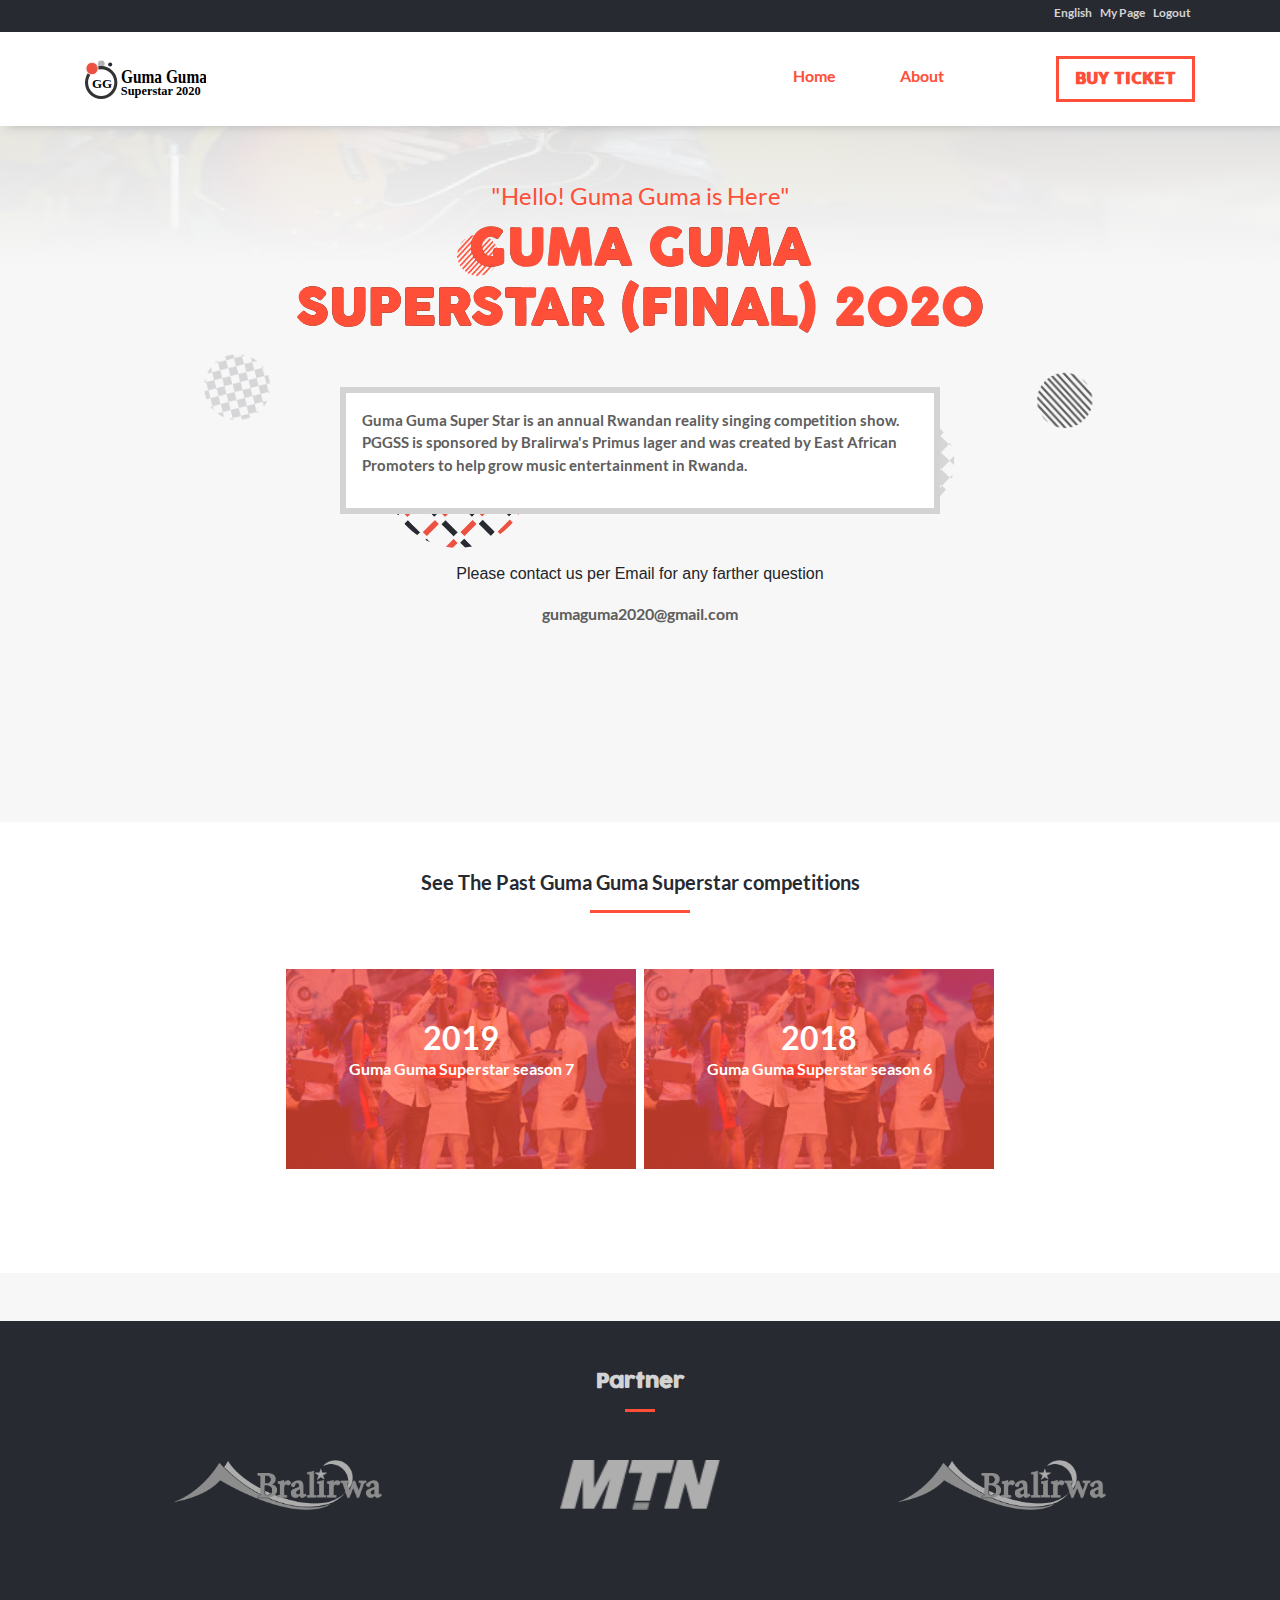
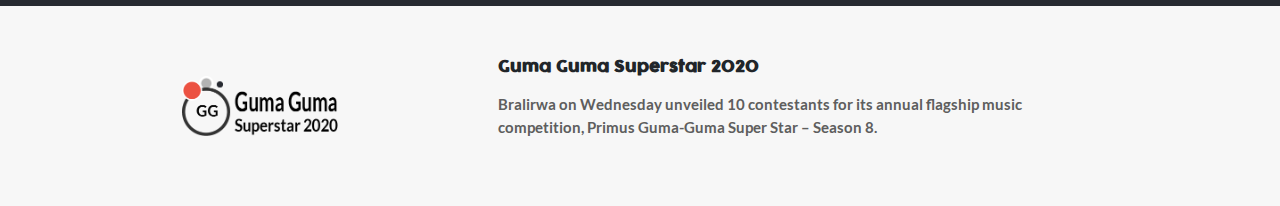
==== about.html @ c891d2c8 "Add about page" ====
<!DOCTYPE html>
<html lang="en">

<head>
  <meta charset="UTF-8" />
  <meta name="viewport" content="width=device-width, initial-scale=1.0" />
  <link rel="stylesheet" href="./assets/css/bootstrap.css" />
  <link rel="stylesheet" href="./assets/css/style.css" type="text/css" />
  <title>Document</title>
</head>

<body class="bootstrap-override about">
  <nav class="nav-bar">
    <div class="status-bar pb-2 d-none d-md-block">
      <div class="container d-flex justify-content-end">
        <ul class="d-flex">
          <li class="mx-1"><a href="#">English</a></li>
          <li class="mx-1"><a href="#">My Page</a></li>
          <li class="mx-1"><a href="#">Logout</a></li>
        </ul>
      </div>
    </div>
    <div class="container py-3 d-flex justify-content-between align-items-center">
      <div class="logo d-none d-md-block">
        <a href="index.html"> <img src="./assets/img/logo.svg" alt="" /></a>
      </div>
      <div class="d-flex flex-column flex-lg-row">
        <div id="menu-btn" class="nav-button-icon d-md-none">
          <div class="btn-cont"></div>
        </div>
        <div id="nav-links" class="nav-links">
          <ul class="d-flex flex-column flex-md-row">
            <li class="m-none my-2 my-md-none ml-md-5 py-2 px-2">
              <a class="about" href="index.html">Home</a>
            </li>
            <li class="m-none my-2 my-md-none ml-md-5 py-2 px-2">
              <a class="about" href="about.html">About</a>
            </li>
            <li class="m-none my-2 my-md-none ml-md-5 py-2 px-1">
            <li class="m-none my-2 ml-3 my-md-none ml-md-5 ticket py-2 px-3">
              <a href="ticket.html">Buy Ticket</a>
            </li>
          </ul>
        </div>
      </div>
    </div>
  </nav>
  <!-- Banner Section   -->
  <div class="banner mt-5">
    <div class="container">
      <div class="px-3">
        <div class="d-flex flex-column justify-content-center align-items-center">
          <h2 class="cons-msg py-2">"Hello! Guma Guma is Here"</h2>
          <h1 class="cons-title text-center">
            GUMA GUMA <br />SUPERSTAR (FINAL) 2020
          </h1>
          <div class="cons-desc p-3 mt-5">
            <p class="cons-description">
              Guma Guma Super Star is an annual Rwandan reality singing competition show. PGGSS is sponsored by
              Bralirwa's Primus lager and was created by East African Promoters to help grow music entertainment in
              Rwanda.
            </p>
          </div>
          <div class="mt-5 d-flex flex-column contact">
            <p class="text-center">Please contact us per Email for any farther question</p>
            <a class="text-center" href="#">gumaguma2020@gmail.com</a>
          </div>
        </div>
      </div>
    </div>
  </div>

   <div class="past-competiotions py-3 mt-5 py-5 pb-5">
    <div class="container">
      <div class="header text-center mb-4">
        <h2 class="title">See The Past Guma Guma Superstar competitions</h2>
        <div class="small-line pt-3"></div>
      </div>
      <div class="d-flex justify-content-center my-5 list">
        <div class="d-flex flex-column flex-md-row">
          <a class="my-2" href="#">
            <div class="item mx-1 justify-content-center align-items-center text-center">
              <div class="d-dlex mt-5">
                <h2>2019</h2>
                <p>Guma Guma Superstar season 7</p>
              </div>
            </div>
          </a>
          <a class="my-2" href="#">
            <div class="item mx-1 justify-content-center align-items-center text-center">
              <div class="d-dlex mt-5">
                <h2>2018</h2>
                <p>Guma Guma Superstar season 6</p>
              </div>
            </div>
          </a>
        </div>
      </div>
    </div>
  </div>

  <div class="partner py-3 mt-5 py-5 pb-5">
    <div class="container">
      <div class="header text-center mb-4">
        <h2 class="title">Partner</h2>
        <div class="small-line pt-3"></div>
      </div>
      <div class="d-flex justify-content-around my-5">
        <img class="p-logo" src="assets/img/spo_1.png" alt="image" />
        <img class="p-logo" src="assets/img/spo_2.png" alt="image" />
        <img class="p-logo" src="assets/img/spo_1.png" alt="image" />
      </div>
    </div>
  </div>

  <div class="jenn-con1"> <img src="./assets/img/asset1.png" alt="image" /></div>

  <div class="jenn-con14">
    <img src="./assets/img/asset14.png" alt="image" />
  </div>
  <div class="jenn-con15">
    <img src="./assets/img/asset15.png" alt="image" />
  </div>
  <div class="jenn-con16">
    <img src="./assets/img/asset16.png" alt="image" />
  </div>
  <div class="jenn-con17">
    <img src="./assets/img/asset17.png" alt="image" />
  </div>

  <footer>
    <div class="container">
      <div class="row d-flex">
        <div class="col-lg-4 col-md-4 col-sm-4 logo d-flex justify-content-center align-items-center">
          <img src="./assets/img/logo.png" alt="image" />
        </div>
        <div class="col-lg-8 col-md-8 col-sm-8 pl-5 d-flex align-items-center">
          <div class="info pr-5">
            <h5 class="d-xs-none">Guma Guma Superstar 2020</h5>
            <p class="mt-3 pr-5 d-sm-none d-xs-none d-md-block">
              Bralirwa on Wednesday unveiled 10 contestants for its annual
              flagship music competition, Primus Guma-Guma Super Star – Season
              8.
            </p>
          </div>
        </div>
      </div>
    </div>
  </footer>

  <!-- JS, Popper.js, and jQuery -->
  <script src="./assets/js/jquery-3.5.1.js"></script>
  <script src="./assets/js/bootstrap.js"></script>
  <script src="./assets/js/popper.js"></script>
  <script src="./assets/js/main.js"></script>
</body>

</html>
---- assets/css/style.css ----
@font-face {
  font-family: "cocogoose";
  src: url(../fonts/cocogoose.otf); }
@font-face {
  font-family: "lato-bold";
  src: url(../fonts/Lato-Bold.ttf); }
@font-face {
  font-family: "lato_regular";
  src: url(../fonts/Lato-Regular.ttf); }
body {
  border: 0;
  margin: 0;
  overflow-x: hidden;
  background-image: linear-gradient(to top, #f7f7f7, #f7f7f7, rgba(247, 247, 247, 0.9), rgba(247, 247, 247, 0.8)), url(../img/assets_bg.png);
  background-size: 110% 200px;
  background-repeat: no-repeat;
  background-position: top center;
  background-color: #f7f7f7; }
  @media (min-width: 992px) {
    body {
      background-size: 130% 400px; } }

ul,
li {
  margin: 0;
  padding: 0;
  list-style: none; }

a {
  font-family: lato-bold, sans-serif;
  color: #5e5e5e;
  text-decoration: none; }
  a:hover {
    text-decoration: none; }

h1,
h2,
h5 {
  margin: 0;
  padding: 0; }

@media (max-width: 576px) {
  .d-xs-none {
    display: none; } }

.nav-bar {
  clear: both;
  background-color: transparent;
  background-color: #fff;
  box-shadow: 7px 0 9px 0 rgba(168, 168, 168, 0.76); }
  @media (max-width: 767px) {
    .nav-bar {
      background-color: transparent;
      box-shadow: none; } }
  .nav-bar .status-bar {
    background-color: #272a31;
    box-sizing: border-box;
    position: relative; }
    .nav-bar .status-bar ul {
      right: 0; }
      .nav-bar .status-bar ul li {
        padding: 0;
        margin-top: 0; }
        .nav-bar .status-bar ul li a {
          color: #d3d3d3;
          font-size: 12px; }
  .nav-bar .nav-links {
    display: flex;
    position: relative; }
    @media (max-width: 767px) {
      .nav-bar .nav-links {
        background-color: #fff;
        width: 300px;
        top: 40px;
        padding: 20px 0;
        margin-top: 20px;
        display: none;
        position: absolute;
        z-index: 2;
        box-shadow: 1px 0 5px 0 #a7a7a7; } }
    .nav-bar .nav-links .about {
      color: #ff4f38; }
    .nav-bar .nav-links .ticket {
      border: 3px solid #ff4f38;
      color: #ff4f38; }
      .nav-bar .nav-links .ticket a {
        color: #ff4f38;
        text-transform: uppercase;
        font-family: cocogoose, sans-serif;
        font-weight: 600; }
  @media (max-width: 767px) {
    .nav-bar .nav-links.active {
      display: flex; } }
  .nav-bar .logo img {
    height: 40px; }
  .nav-bar .nav-button-icon {
    width: 30px;
    cursor: pointer; }
    .nav-bar .nav-button-icon::after, .nav-bar .nav-button-icon::before,
    .nav-bar .nav-button-icon .btn-cont {
      background-color: #5e5e5e;
      content: "";
      display: block;
      height: 4px;
      margin: 6px 0; }
    .nav-bar .nav-button-icon:hover::before::after {
      background-color: #272a31; }

.banner {
  position: relative;
  min-height: 600px;
  overflow-x: hidden; }
  .banner .container {
    padding: 0; }
  .banner .cons-msg {
    font-family: lato_regular, sans-serif;
    font-size: 24px;
    color: #ff4f38; }
    @media (max-width: 767px) {
      .banner .cons-msg {
        font-size: 15px; } }
  .banner .cons-title {
    font-family: cocogoose, sans-serif;
    font-weight: 900;
    font-size: 50px;
    -webkit-background-clip: text;
    -webkit-text-fill-color: transparent;
    background-image: linear-gradient(to bottom right, #ff4f38 20%, #f5160607, #ff4f38 50%), url(../img/image3.png); }
    @media (max-width: 767px) {
      .banner .cons-title {
        font-size: 30px; } }
  .banner .cons-desc {
    border: 6px solid #fff;
    width: 600px;
    background-color: #f7f7f7; }
    @media (max-width: 767px) {
      .banner .cons-desc {
        width: 100%; } }
    .banner .cons-desc .cons-description {
      font-family: lato-bold, sans-serif;
      font-size: 15px;
      color: #5e5e5e; }
  .banner .cons-date {
    font-size: 30px;
    font-weight: 800;
    line-height: 30px;
    font-family: cocogoose, sans-serif;
    color: #5e5e5e; }
    @media (max-width: 767px) {
      .banner .cons-date {
        font-size: 20px; } }
  .banner .cons-location {
    font-family: cocogoose, sans-serif;
    color: #5e5e5e;
    font-size: 27px; }
    @media (max-width: 767px) {
      .banner .cons-location {
        font-size: 16px; } }

.jenn-con1 {
  position: absolute;
  top: 50%;
  left: 48%;
  z-index: -1; }
  @media (max-width: 992px) {
    .jenn-con1 {
      top: 40%;
      left: 60%; } }
  .jenn-con1 img {
    height: 150px; }

.jenn-con2 {
  position: absolute;
  top: 70%;
  left: 75%;
  z-index: -1; }
  @media (max-width: 992px) {
    .jenn-con2 {
      top: 0%;
      left: 60%; } }
  .jenn-con2 img {
    height: 100px; }

.jenn-con3 {
  position: absolute;
  top: 45%;
  left: 62%;
  z-index: -1; }
  .jenn-con3 img {
    height: 30px; }

.jenn-con4 {
  position: absolute;
  top: 70%;
  left: 5%;
  z-index: -1; }
  .jenn-con4 img {
    height: 30px; }

.jenn-con5 {
  position: absolute;
  top: 90%;
  left: 90%;
  z-index: -1; }
  .jenn-con5 img {
    height: 30px; }

.jenn-con6 {
  position: absolute;
  top: 60%;
  left: 90%;
  z-index: -1; }
  .jenn-con6 img {
    height: 25px; }

.jenn-con7 {
  position: absolute;
  top: 40%;
  left: 80%;
  z-index: -1; }
  .jenn-con7 img {
    height: 35px; }

.jenn-con8 {
  position: absolute;
  top: 40%;
  left: 5%;
  z-index: -1; }
  .jenn-con8 img {
    height: 35px; }

.jenn-con9 {
  position: absolute;
  top: 90%;
  left: 2%;
  z-index: -1; }
  .jenn-con9 img {
    height: 40px; }

.jenn-con10 {
  position: absolute;
  top: 20%;
  left: 70%;
  z-index: -1; }
  @media (max-width: 992px) {
    .jenn-con10 {
      top: 70%;
      left: 60%; } }
  .jenn-con10 img {
    height: 50px; }

.jenn-con11 {
  position: absolute;
  top: 90%;
  left: 60%;
  z-index: -1; }
  .jenn-con11 img {
    height: 30px; }

.jenn-con12 {
  position: absolute;
  top: 83%;
  left: 30%;
  z-index: -1; }
  .jenn-con12 img {
    height: 30px; }

.main-program {
  background-image: url(../img/bg_asset.svg);
  background-repeat: no-repeat;
  background-size: cover; }
  .main-program .container {
    padding: 0; }
  .main-program .header {
    position: relative; }
    .main-program .header h2 {
      color: #d3d3d3;
      font-size: 20px;
      font-family: cocogoose, sans-serif;
      font-weight: 700; }
    .main-program .header .small-line {
      justify-self: center;
      margin: auto;
      width: 100px;
      border-bottom: 3px solid #ff4f38; }
  .main-program .program-list {
    width: 100%;
    display: grid;
    grid-template-columns: repeat(5, 1fr); }
    @media (max-width: 992px) {
      .main-program .program-list {
        grid-template-columns: repeat(3, 1fr); } }
    @media (max-width: 767px) {
      .main-program .program-list {
        grid-template-columns: repeat(1, 1fr); } }
    .main-program .program-list .item {
      background-color: rgba(255, 255, 255, 0.103); }
      .main-program .program-list .item .icon {
        height: 50px; }
      .main-program .program-list .item h4 {
        color: #ff4f38;
        font-family: cocogoose, sans-serif;
        font-size: 15px; }
      .main-program .program-list .item p {
        color: #f7f7f7;
        font-family: lato_regular, sans-serif;
        font-size: 15px; }
      @media (max-width: 576px) {
        .main-program .program-list .item .row {
          display: grid;
          grid-template-columns: 50% 50%; } }
  .main-program .buy-ticket {
    text-transform: uppercase;
    background-color: #ff4f38;
    color: #fff;
    width: 100%; }

.contestants .header {
  position: relative; }
  .contestants .header h2 {
    color: #272a31;
    font-size: 20px;
    font-family: cocogoose, sans-serif;
    font-weight: 700; }
  .contestants .header .small-line {
    justify-self: center;
    margin: auto;
    width: 100px;
    border-bottom: 3px solid #ff4f38; }
.contestants .item {
  box-sizing: border-box;
  padding: 0; }
  .contestants .item .image {
    width: 150px !important; }
    .contestants .item .image img:nth-of-type(1) {
      width: 70px;
      position: absolute;
      z-index: -1; }
    .contestants .item .image img:nth-of-type(2) {
      width: 70px;
      position: absolute;
      z-index: -1; }
    .contestants .item .image img:nth-of-type(3) {
      width: 120px;
      margin-left: 20px;
      margin-top: 20px; }
  .contestants .item .cont-info {
    clear: both; }
    .contestants .item .cont-info h2 {
      font-family: lato-bold, sans-serif;
      color: #272a31;
      font-size: 17px; }
    .contestants .item .cont-info .small_line {
      width: 20px;
      border-bottom: 2px solid #bbb; }
    .contestants .item .cont-info small {
      color: #ff4f38; }
    .contestants .item .cont-info p {
      font-size: 12px;
      font-family: lato-bold, sans-serif;
      color: #5e5e5e; }

.partner {
  background-color: #272a31; }
  .partner .header {
    position: relative; }
    .partner .header .title {
      color: #d3d3d3;
      font-size: 20px;
      font-family: cocogoose, sans-serif;
      font-weight: 700; }
    .partner .header .small-line {
      justify-self: center;
      margin: auto;
      width: 30px;
      border-bottom: 3px solid #ff4f38; }
  .partner .p-logo {
    height: 50px; }
    @media (max-width: 767px) {
      .partner .p-logo {
        height: 20px; } }

.about .banner .cons-title {
  background-image: linear-gradient(to bottom right, #ff4f38 100%, #f5160607, #ff4f38 50%), url(../img/image3.png); }
.about .cons-desc {
  background-color: #fff;
  border-color: #d3d3d3; }
.about .past-competiotions {
  background-color: #fff; }
  .about .past-competiotions .header {
    position: relative; }
    .about .past-competiotions .header h2 {
      color: #272a31;
      font-size: 20px;
      font-family: lato-bold, sans-serif;
      font-weight: 700; }
    .about .past-competiotions .header .small-line {
      justify-self: center;
      margin: auto;
      width: 100px;
      border-bottom: 3px solid #ff4f38; }
  .about .past-competiotions .list .item {
    box-sizing: border-box;
    width: 350px;
    height: 200px;
    padding: 2px; }
    @media (max-width: 767px) {
      .about .past-competiotions .list .item {
        width: 100%; } }
    .about .past-competiotions .list .item h2 {
      color: #fff; }
    .about .past-competiotions .list .item p {
      color: #fff; }
  .about .past-competiotions .list > div a:nth-of-type(1) .item {
    background-image: linear-gradient(#ff4f38b6, #ff4f38b6), url(../img/abt_1.jpeg);
    background-repeat: no-repeat;
    background-size: cover; }
  .about .past-competiotions .list > div a:nth-of-type(2) .item {
    background-image: linear-gradient(#ff4f38b6, #ff4f38b6), url(../img/abt_1.jpeg);
    background-repeat: no-repeat;
    background-size: cover; }
.about .jenn-con1 {
  position: absolute;
  top: 45%;
  left: 30%;
  z-index: -1; }
  .about .jenn-con1 img {
    height: 150px; }
  @media (max-width: 992px) {
    .about .jenn-con1 {
      top: 65%;
      left: 30%; } }
.about .jenn-con14 {
  position: absolute;
  top: 38%;
  left: 15%;
  z-index: -1; }
  .about .jenn-con14 img {
    height: 90px; }
    @media (max-width: 767px) {
      .about .jenn-con14 img {
        height: 50px; } }
  @media (max-width: 767px) {
    .about .jenn-con14 {
      top: 76%;
      left: 1%; } }
.about .jenn-con15 {
  position: absolute;
  top: 43%;
  left: 65%;
  z-index: -1; }
  .about .jenn-con15 img {
    height: 150px; }
    @media (max-width: 767px) {
      .about .jenn-con15 img {
        height: 60px; } }
  @media (max-width: 767px) {
    .about .jenn-con15 {
      top: 47%;
      left: 85%; } }
.about .jenn-con16 {
  position: absolute;
  top: 40%;
  left: 80%;
  z-index: -1; }
  .about .jenn-con16 img {
    height: 80px; }
    @media (max-width: 767px) {
      .about .jenn-con16 img {
        height: 60px; } }
  @media (max-width: 767px) {
    .about .jenn-con16 {
      top: 18%;
      left: 72%; } }
.about .jenn-con17 {
  position: absolute;
  top: 25%;
  left: 35%;
  z-index: -1; }
  .about .jenn-con17 img {
    height: 60px; }
  @media (max-width: 767px) {
    .about .jenn-con17 {
      top: 8%;
      left: 10%; } }

footer {
  height: 200px; }
  footer .container {
    height: 100%; }
    footer .container .row {
      height: 100%; }
  footer .logo {
    height: 100%; }
    footer .logo img {
      height: 60px; }
  footer .info h5 {
    font-size: 16px;
    font-family: cocogoose, sans-serif;
    font-weight: 700; }
  footer .info p {
    color: #5e5e5e;
    font-family: lato-bold, sans-serif;
    font-size: 15px; }

/*# sourceMappingURL=style.css.map */
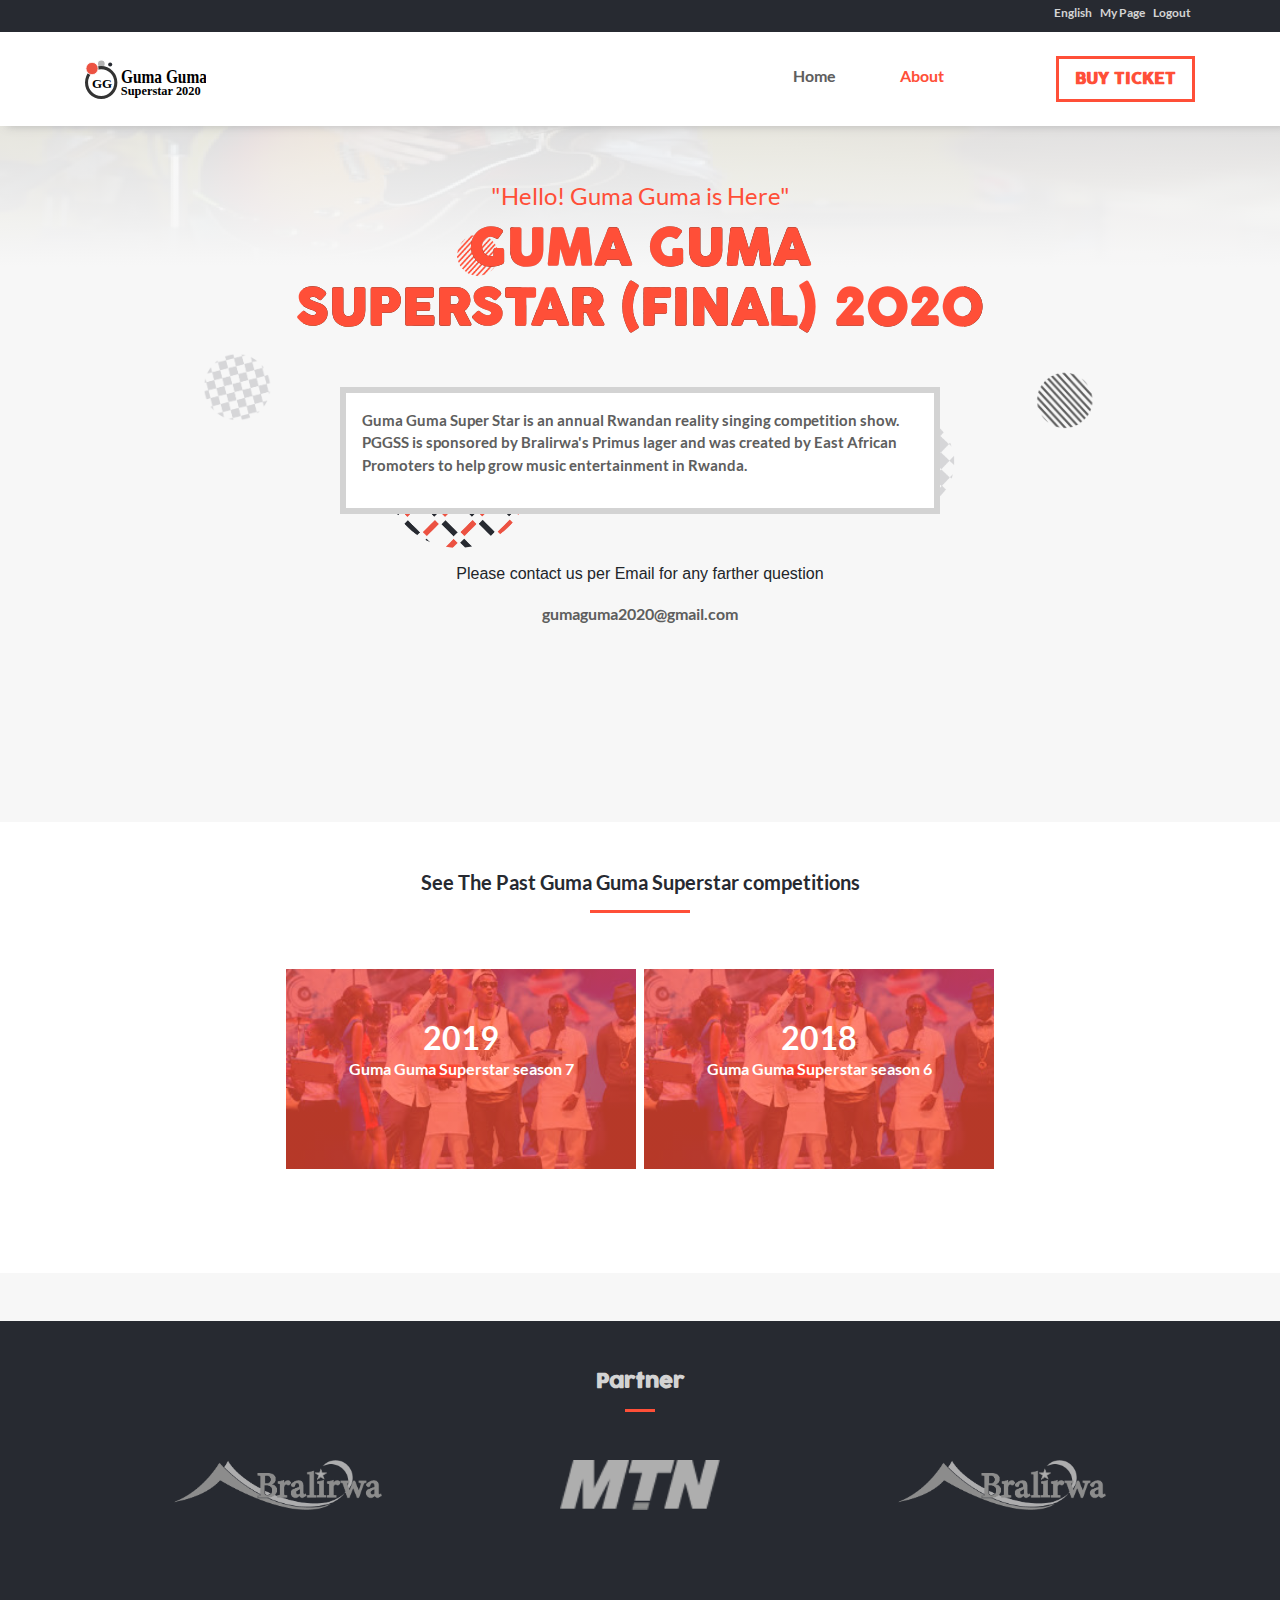
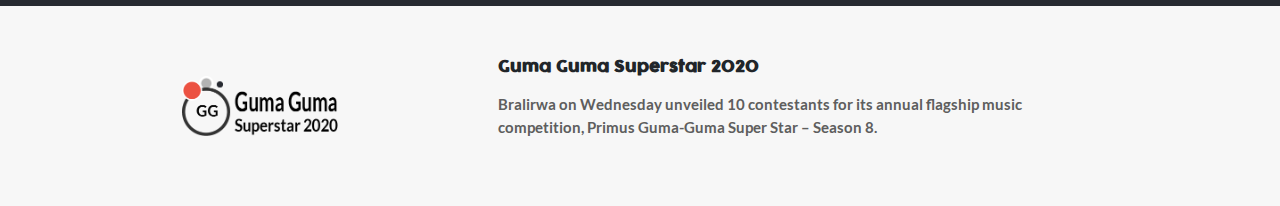
==== commit 8f9d7d67: "Add ReadMe" ====
--- a/about.html
+++ b/about.html
@@ -34,7 +34,7 @@
               <a class="about" href="index.html">Home</a>
             </li>
             <li class="m-none my-2 my-md-none ml-md-5 py-2 px-2">
-              <a class="about" href="about.html">About</a>
+              <a class="about active" href="about.html">About</a>
             </li>
             <li class="m-none my-2 my-md-none ml-md-5 py-2 px-1">
             <li class="m-none my-2 ml-3 my-md-none ml-md-5 ticket py-2 px-3">
--- a/assets/css/style.css
+++ b/assets/css/style.css
@@ -32,6 +32,10 @@
   text-decoration: none; }
   a:hover {
     text-decoration: none; }
+
+input,
+button {
+  outline: none; }
 
 h1,
 h2,
@@ -79,6 +83,8 @@
         z-index: 2;
         box-shadow: 1px 0 5px 0 #a7a7a7; } }
     .nav-bar .nav-links .about {
+      color: #5e5e5e; }
+    .nav-bar .nav-links .about.active {
       color: #ff4f38; }
     .nav-bar .nav-links .ticket {
       border: 3px solid #ff4f38;
@@ -399,26 +405,32 @@
       margin: auto;
       width: 100px;
       border-bottom: 3px solid #ff4f38; }
-  .about .past-competiotions .list .item {
-    box-sizing: border-box;
-    width: 350px;
-    height: 200px;
-    padding: 2px; }
-    @media (max-width: 767px) {
-      .about .past-competiotions .list .item {
+  .about .past-competiotions .list {
+    /*stylelint-disable*/
+    /*stylint-enable*/ }
+    .about .past-competiotions .list .item {
+      box-sizing: border-box;
+      width: 350px;
+      height: 200px;
+      padding: 2px; }
+      .about .past-competiotions .list .item h2 {
+        color: #fff; }
+      .about .past-competiotions .list .item p {
+        color: #fff; }
+      @media (max-width: 767px) {
+        .about .past-competiotions .list .item {
+          width: 100%; } }
+    @media (max-width: 767px) {
+      .about .past-competiotions .list > div a {
         width: 100%; } }
-    .about .past-competiotions .list .item h2 {
-      color: #fff; }
-    .about .past-competiotions .list .item p {
-      color: #fff; }
-  .about .past-competiotions .list > div a:nth-of-type(1) .item {
-    background-image: linear-gradient(#ff4f38b6, #ff4f38b6), url(../img/abt_1.jpeg);
-    background-repeat: no-repeat;
-    background-size: cover; }
-  .about .past-competiotions .list > div a:nth-of-type(2) .item {
-    background-image: linear-gradient(#ff4f38b6, #ff4f38b6), url(../img/abt_1.jpeg);
-    background-repeat: no-repeat;
-    background-size: cover; }
+    .about .past-competiotions .list > div a:nth-of-type(1) .item {
+      background-image: linear-gradient(#ff4f38b6, #ff4f38b6), url(../img/abt_1.jpeg);
+      background-repeat: no-repeat;
+      background-size: cover; }
+    .about .past-competiotions .list > div a:nth-of-type(2) .item {
+      background-image: linear-gradient(#ff4f38b6, #ff4f38b6), url(../img/abt_1.jpeg);
+      background-repeat: no-repeat;
+      background-size: cover; }
 .about .jenn-con1 {
   position: absolute;
   top: 45%;
@@ -428,7 +440,11 @@
     height: 150px; }
   @media (max-width: 992px) {
     .about .jenn-con1 {
-      top: 65%;
+      top: 55%;
+      left: 30%; } }
+  @media (max-width: 767px) {
+    .about .jenn-con1 {
+      top: 30%;
       left: 30%; } }
 .about .jenn-con14 {
   position: absolute;
@@ -483,6 +499,92 @@
     .about .jenn-con17 {
       top: 8%;
       left: 10%; } }
+
+.ticket {
+  background-image: none; }
+  .ticket .header {
+    position: relative; }
+    .ticket .header h2 {
+      color: #5e5e5e;
+      font-size: 20px;
+      font-family: lato-bold, sans-serif;
+      font-weight: 700; }
+    .ticket .header .small-line {
+      justify-self: center;
+      margin: auto;
+      width: 50px;
+      border-bottom: 3px solid #ff4f38; }
+  .ticket .ticket-type .table-container {
+    max-width: 400px;
+    background: url(../img/asset18.png);
+    background-position: 100%;
+    background-size: cover;
+    background-repeat: no-repeat; }
+    .ticket .ticket-type .table-container .table {
+      border: 1px solid #bbb;
+      background-color: #f7f7f7;
+      margin: 0; }
+      .ticket .ticket-type .table-container .table td {
+        font-size: 15px;
+        font-family: lato-bold, sans-serif; }
+      .ticket .ticket-type .table-container .table .amount {
+        font-family: cocogoose, sans-serif;
+        font-size: 15px;
+        color: #ff4f38; }
+  .ticket .sec-nav {
+    cursor: pointer;
+    border-radius: 50px;
+    font-family: lato-bold, sans-serif;
+    border: 1px solid #bbb;
+    max-width: 400px;
+    color: #5e5e5e; }
+    .ticket .sec-nav .step {
+      color: #ff4f38; }
+      .ticket .sec-nav .step::before {
+        display: flex;
+        content: "";
+        height: 8px;
+        width: 8px;
+        border-radius: 1px;
+        margin-right: 10px;
+        background-color: #ff4f38;
+        transform: rotate(45deg); }
+  .ticket .payment {
+    background-color: #fff;
+    position: relative;
+    margin-top: 150px;
+    padding-top: 80px;
+    padding-bottom: 80px; }
+    .ticket .payment .divider-cont {
+      position: absolute;
+      display: block;
+      top: -25px;
+      align-self: center;
+      left: 50%;
+      margin-left: -25px;
+      right: auto;
+      width: 50px;
+      color: #fff;
+      height: 50px;
+      background-color: #ff4f38;
+      transform: rotate(45deg); }
+      .ticket .payment .divider-cont i {
+        transform: rotate(-45deg); }
+    .ticket .payment .input-group-append {
+      border-radius: 0; }
+    .ticket .payment .form-group span {
+      font-size: 15px;
+      font-family: lato-bold, sans-serif;
+      color: #5e5e5e; }
+    .ticket .payment .form-group input {
+      border: 1px solid #bbb;
+      border-radius: 0;
+      height: 50px; }
+    .ticket .payment .apply-payment {
+      background-color: #ff4f38;
+      color: #fff;
+      border: 0;
+      font-family: cocogoose, sans-serif; }
 
 footer {
   height: 200px; }
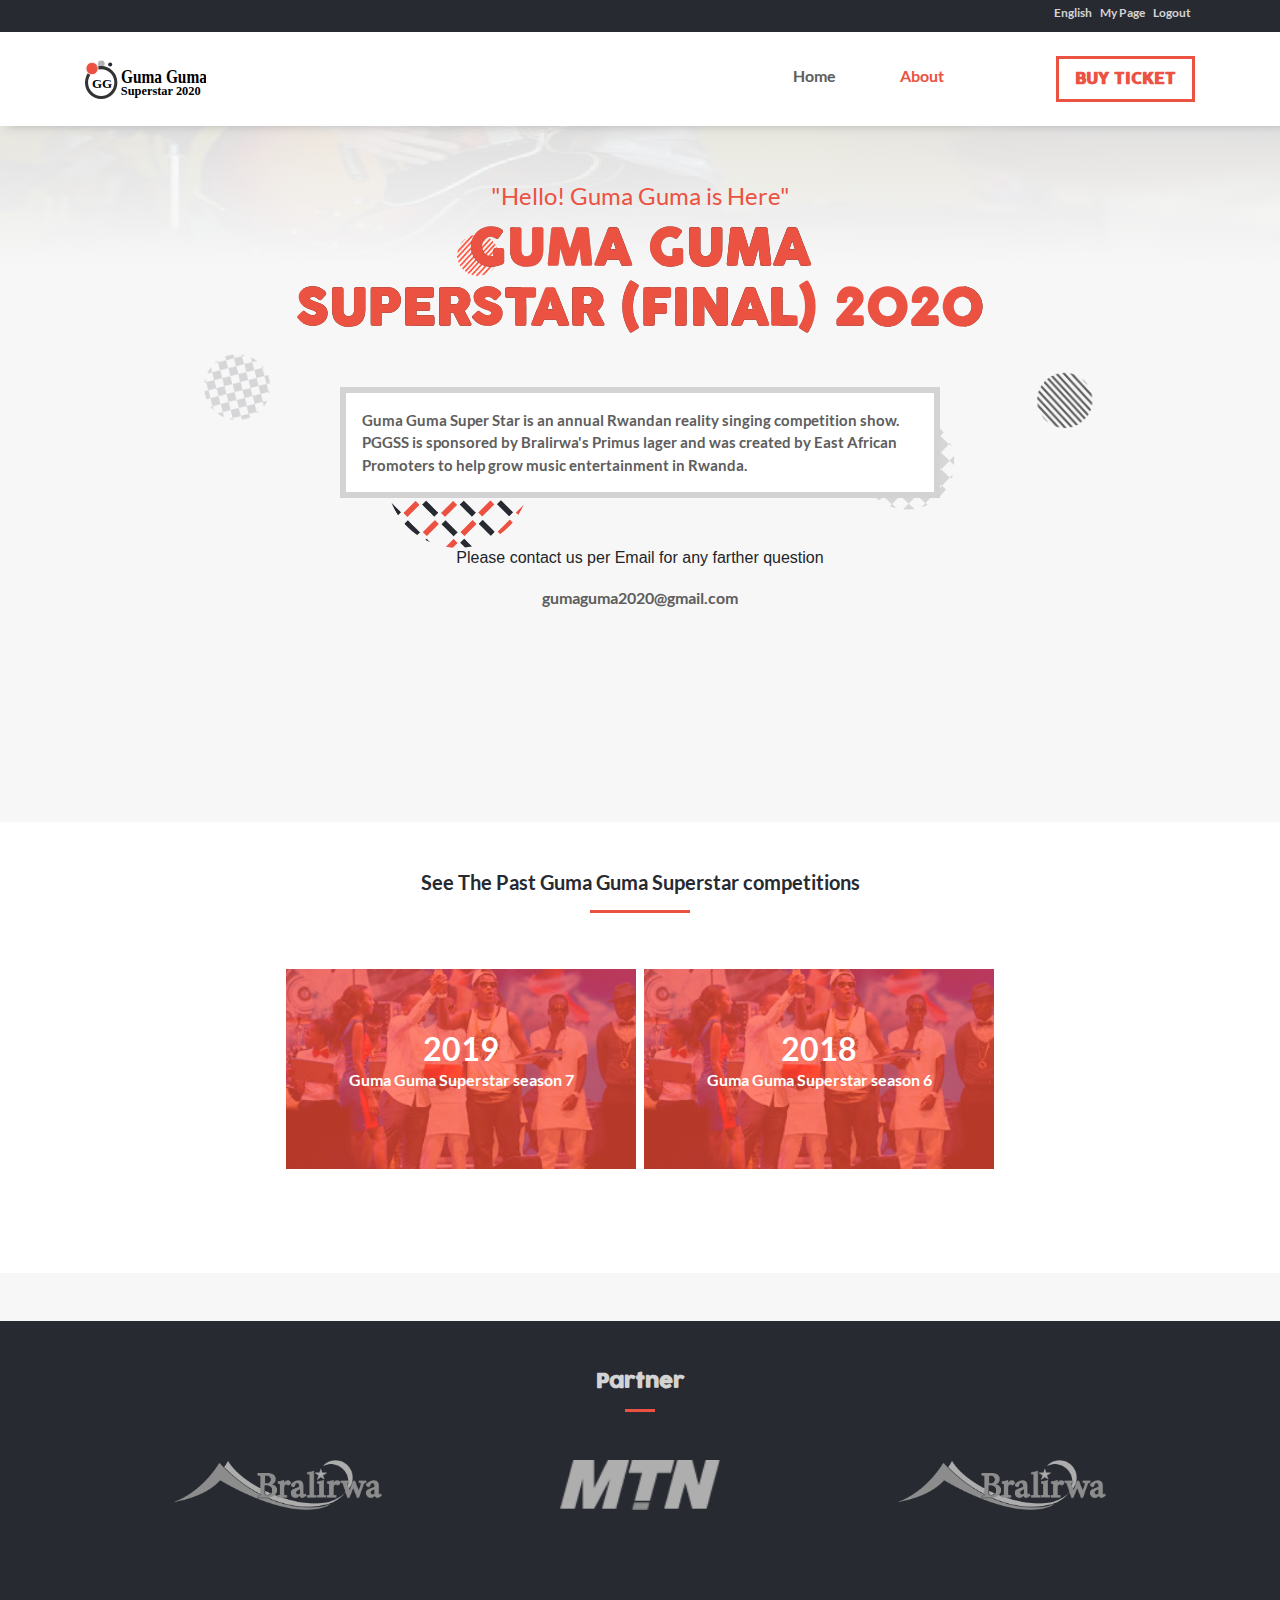
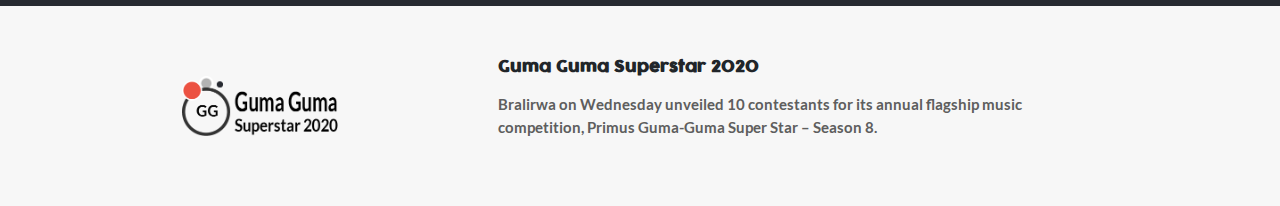
==== commit 0a6839dc: "Implement feedback" ====
--- a/about.html
+++ b/about.html
@@ -45,8 +45,8 @@
       </div>
     </div>
   </nav>
-  <!-- Banner Section   -->
-  <div class="banner mt-5">
+
+  <section class="banner mt-5">
     <div class="container">
       <div class="px-3">
         <div class="d-flex flex-column justify-content-center align-items-center">
@@ -54,13 +54,13 @@
           <h1 class="cons-title text-center">
             GUMA GUMA <br />SUPERSTAR (FINAL) 2020
           </h1>
-          <div class="cons-desc p-3 mt-5">
-            <p class="cons-description">
+          <details class="cons-desc p-3 mt-5">
+            <summary class="cons-description">
               Guma Guma Super Star is an annual Rwandan reality singing competition show. PGGSS is sponsored by
               Bralirwa's Primus lager and was created by East African Promoters to help grow music entertainment in
               Rwanda.
-            </p>
-          </div>
+            </summary>
+          </details>
           <div class="mt-5 d-flex flex-column contact">
             <p class="text-center">Please contact us per Email for any farther question</p>
             <a class="text-center" href="#">gumaguma2020@gmail.com</a>
@@ -68,41 +68,41 @@
         </div>
       </div>
     </div>
-  </div>
+  </section>
 
-   <div class="past-competiotions py-3 mt-5 py-5 pb-5">
+  <section class="past-competiotions py-3 mt-5 py-5 pb-5">
     <div class="container">
       <div class="header text-center mb-4">
-        <h2 class="title">See The Past Guma Guma Superstar competitions</h2>
+        <h1 class="title">See The Past Guma Guma Superstar competitions</h1>
         <div class="small-line pt-3"></div>
       </div>
       <div class="d-flex justify-content-center my-5 list">
-        <div class="d-flex flex-column flex-md-row">
+        <div class="d-flex flex-column flex-md-row items">
           <a class="my-2" href="#">
-            <div class="item mx-1 justify-content-center align-items-center text-center">
-              <div class="d-dlex mt-5">
+            <article class="item item1 mx-1 d-flex justify-content-center align-items-center text-center">
+              <div class="d-dlex">
                 <h2>2019</h2>
                 <p>Guma Guma Superstar season 7</p>
               </div>
-            </div>
+            </article>
           </a>
           <a class="my-2" href="#">
-            <div class="item mx-1 justify-content-center align-items-center text-center">
-              <div class="d-dlex mt-5">
+            <article class="item item2 mx-1 d-flex justify-content-center align-items-center text-center">
+              <div class="d-dlex">
                 <h2>2018</h2>
                 <p>Guma Guma Superstar season 6</p>
               </div>
-            </div>
+            </article>
           </a>
         </div>
       </div>
     </div>
-  </div>
+  </section>
 
-  <div class="partner py-3 mt-5 py-5 pb-5">
+  <section class="partner py-3 mt-5 py-5 pb-5">
     <div class="container">
       <div class="header text-center mb-4">
-        <h2 class="title">Partner</h2>
+        <h1 class="title">Partner</h1>
         <div class="small-line pt-3"></div>
       </div>
       <div class="d-flex justify-content-around my-5">
@@ -111,10 +111,11 @@
         <img class="p-logo" src="assets/img/spo_1.png" alt="image" />
       </div>
     </div>
+  </section>
+
+  <div class="jenn-con1">
+    <img src="./assets/img/asset1.png" alt="image" />
   </div>
-
-  <div class="jenn-con1"> <img src="./assets/img/asset1.png" alt="image" /></div>
-
   <div class="jenn-con14">
     <img src="./assets/img/asset14.png" alt="image" />
   </div>
--- a/assets/css/style.css
+++ b/assets/css/style.css
@@ -33,8 +33,22 @@
   a:hover {
     text-decoration: none; }
 
+td,
+thead,
+th,
+tr {
+  border: 0 !important; }
+
 input,
 button {
+  outline: none; }
+
+details summary {
+  list-style: none;
+  outline: none; }
+
+summary::-webkit-details-marker {
+  display: none;
   outline: none; }
 
 h1,
@@ -85,12 +99,12 @@
     .nav-bar .nav-links .about {
       color: #5e5e5e; }
     .nav-bar .nav-links .about.active {
-      color: #ff4f38; }
+      color: #ec5242; }
     .nav-bar .nav-links .ticket {
-      border: 3px solid #ff4f38;
-      color: #ff4f38; }
+      border: 3px solid #ec5242;
+      color: #ec5242; }
       .nav-bar .nav-links .ticket a {
-        color: #ff4f38;
+        color: #ec5242;
         text-transform: uppercase;
         font-family: cocogoose, sans-serif;
         font-weight: 600; }
@@ -121,7 +135,7 @@
   .banner .cons-msg {
     font-family: lato_regular, sans-serif;
     font-size: 24px;
-    color: #ff4f38; }
+    color: #ec5242; }
     @media (max-width: 767px) {
       .banner .cons-msg {
         font-size: 15px; } }
@@ -131,7 +145,7 @@
     font-size: 50px;
     -webkit-background-clip: text;
     -webkit-text-fill-color: transparent;
-    background-image: linear-gradient(to bottom right, #ff4f38 20%, #f5160607, #ff4f38 50%), url(../img/image3.png); }
+    background-image: linear-gradient(to bottom right, #ec5242 20%, #f5160607, #ec5242 50%), url(../img/image3.png); }
     @media (max-width: 767px) {
       .banner .cons-title {
         font-size: 30px; } }
@@ -279,7 +293,7 @@
     padding: 0; }
   .main-program .header {
     position: relative; }
-    .main-program .header h2 {
+    .main-program .header h1 {
       color: #d3d3d3;
       font-size: 20px;
       font-family: cocogoose, sans-serif;
@@ -288,7 +302,7 @@
       justify-self: center;
       margin: auto;
       width: 100px;
-      border-bottom: 3px solid #ff4f38; }
+      border-bottom: 3px solid #ec5242; }
   .main-program .program-list {
     width: 100%;
     display: grid;
@@ -304,7 +318,7 @@
       .main-program .program-list .item .icon {
         height: 50px; }
       .main-program .program-list .item h4 {
-        color: #ff4f38;
+        color: #ec5242;
         font-family: cocogoose, sans-serif;
         font-size: 15px; }
       .main-program .program-list .item p {
@@ -317,13 +331,13 @@
           grid-template-columns: 50% 50%; } }
   .main-program .buy-ticket {
     text-transform: uppercase;
-    background-color: #ff4f38;
+    background-color: #ec5242;
     color: #fff;
     width: 100%; }
 
 .contestants .header {
   position: relative; }
-  .contestants .header h2 {
+  .contestants .header h1 {
     color: #272a31;
     font-size: 20px;
     font-family: cocogoose, sans-serif;
@@ -332,7 +346,7 @@
     justify-self: center;
     margin: auto;
     width: 100px;
-    border-bottom: 3px solid #ff4f38; }
+    border-bottom: 3px solid #ec5242; }
 .contestants .item {
   box-sizing: border-box;
   padding: 0; }
@@ -360,7 +374,7 @@
       width: 20px;
       border-bottom: 2px solid #bbb; }
     .contestants .item .cont-info small {
-      color: #ff4f38; }
+      color: #ec5242; }
     .contestants .item .cont-info p {
       font-size: 12px;
       font-family: lato-bold, sans-serif;
@@ -379,7 +393,7 @@
       justify-self: center;
       margin: auto;
       width: 30px;
-      border-bottom: 3px solid #ff4f38; }
+      border-bottom: 3px solid #ec5242; }
   .partner .p-logo {
     height: 50px; }
     @media (max-width: 767px) {
@@ -387,7 +401,7 @@
         height: 20px; } }
 
 .about .banner .cons-title {
-  background-image: linear-gradient(to bottom right, #ff4f38 100%, #f5160607, #ff4f38 50%), url(../img/image3.png); }
+  background-image: linear-gradient(to bottom right, #ec5242 100%, #f5160607, #ec5242 50%), url(../img/image3.png); }
 .about .cons-desc {
   background-color: #fff;
   border-color: #d3d3d3; }
@@ -395,7 +409,7 @@
   background-color: #fff; }
   .about .past-competiotions .header {
     position: relative; }
-    .about .past-competiotions .header h2 {
+    .about .past-competiotions .header h1 {
       color: #272a31;
       font-size: 20px;
       font-family: lato-bold, sans-serif;
@@ -404,33 +418,26 @@
       justify-self: center;
       margin: auto;
       width: 100px;
-      border-bottom: 3px solid #ff4f38; }
-  .about .past-competiotions .list {
-    /*stylelint-disable*/
-    /*stylint-enable*/ }
-    .about .past-competiotions .list .item {
-      box-sizing: border-box;
-      width: 350px;
-      height: 200px;
-      padding: 2px; }
-      .about .past-competiotions .list .item h2 {
-        color: #fff; }
-      .about .past-competiotions .list .item p {
-        color: #fff; }
-      @media (max-width: 767px) {
-        .about .past-competiotions .list .item {
-          width: 100%; } }
-    @media (max-width: 767px) {
-      .about .past-competiotions .list > div a {
+      border-bottom: 3px solid #ec5242; }
+  .about .past-competiotions .list .item {
+    box-sizing: border-box;
+    width: 350px;
+    height: 200px; }
+    .about .past-competiotions .list .item h2 {
+      color: #fff; }
+    .about .past-competiotions .list .item p {
+      color: #fff; }
+    @media (max-width: 767px) {
+      .about .past-competiotions .list .item {
         width: 100%; } }
-    .about .past-competiotions .list > div a:nth-of-type(1) .item {
-      background-image: linear-gradient(#ff4f38b6, #ff4f38b6), url(../img/abt_1.jpeg);
-      background-repeat: no-repeat;
-      background-size: cover; }
-    .about .past-competiotions .list > div a:nth-of-type(2) .item {
-      background-image: linear-gradient(#ff4f38b6, #ff4f38b6), url(../img/abt_1.jpeg);
-      background-repeat: no-repeat;
-      background-size: cover; }
+  .about .past-competiotions .list .items .item1 {
+    background-image: linear-gradient(#ff4f38b6, #ff4f38b6), url(../img/abt_1.jpeg);
+    background-repeat: no-repeat;
+    background-size: cover; }
+  .about .past-competiotions .list .items .item2 {
+    background-image: linear-gradient(#ff4f38b6, #ff4f38b6), url(../img/abt_1.jpeg);
+    background-repeat: no-repeat;
+    background-size: cover; }
 .about .jenn-con1 {
   position: absolute;
   top: 45%;
@@ -504,7 +511,7 @@
   background-image: none; }
   .ticket .header {
     position: relative; }
-    .ticket .header h2 {
+    .ticket .header h1 {
       color: #5e5e5e;
       font-size: 20px;
       font-family: lato-bold, sans-serif;
@@ -513,7 +520,7 @@
       justify-self: center;
       margin: auto;
       width: 50px;
-      border-bottom: 3px solid #ff4f38; }
+      border-bottom: 3px solid #ec5242; }
   .ticket .ticket-type .table-container {
     max-width: 400px;
     background: url(../img/asset18.png);
@@ -530,7 +537,7 @@
       .ticket .ticket-type .table-container .table .amount {
         font-family: cocogoose, sans-serif;
         font-size: 15px;
-        color: #ff4f38; }
+        color: #ec5242; }
   .ticket .sec-nav {
     cursor: pointer;
     border-radius: 50px;
@@ -539,7 +546,7 @@
     max-width: 400px;
     color: #5e5e5e; }
     .ticket .sec-nav .step {
-      color: #ff4f38; }
+      color: #ec5242; }
       .ticket .sec-nav .step::before {
         display: flex;
         content: "";
@@ -547,15 +554,15 @@
         width: 8px;
         border-radius: 1px;
         margin-right: 10px;
-        background-color: #ff4f38;
+        background-color: #ec5242;
         transform: rotate(45deg); }
-  .ticket .payment {
+  .ticket .lunch {
     background-color: #fff;
     position: relative;
     margin-top: 150px;
     padding-top: 80px;
     padding-bottom: 80px; }
-    .ticket .payment .divider-cont {
+    .ticket .lunch .divider-cont {
       position: absolute;
       display: block;
       top: -25px;
@@ -566,22 +573,22 @@
       width: 50px;
       color: #fff;
       height: 50px;
-      background-color: #ff4f38;
+      background-color: #ec5242;
       transform: rotate(45deg); }
-      .ticket .payment .divider-cont i {
+      .ticket .lunch .divider-cont i {
         transform: rotate(-45deg); }
-    .ticket .payment .input-group-append {
-      border-radius: 0; }
-    .ticket .payment .form-group span {
+    .ticket .lunch .lunch-table {
+      border: 1px solid #bbb;
+      font-family: lato-bold, sans-serif;
       font-size: 15px;
-      font-family: lato-bold, sans-serif;
       color: #5e5e5e; }
-    .ticket .payment .form-group input {
-      border: 1px solid #bbb;
-      border-radius: 0;
-      height: 50px; }
-    .ticket .payment .apply-payment {
-      background-color: #ff4f38;
+    .ticket .lunch th {
+      background-color: #f7f7f7;
+      font-family: cocogoose, sans-serif;
+      font-size: 15px;
+      color: #5e5e5e; }
+    .ticket .lunch .apply-payment {
+      background-color: #ec5242;
       color: #fff;
       border: 0;
       font-family: cocogoose, sans-serif; }
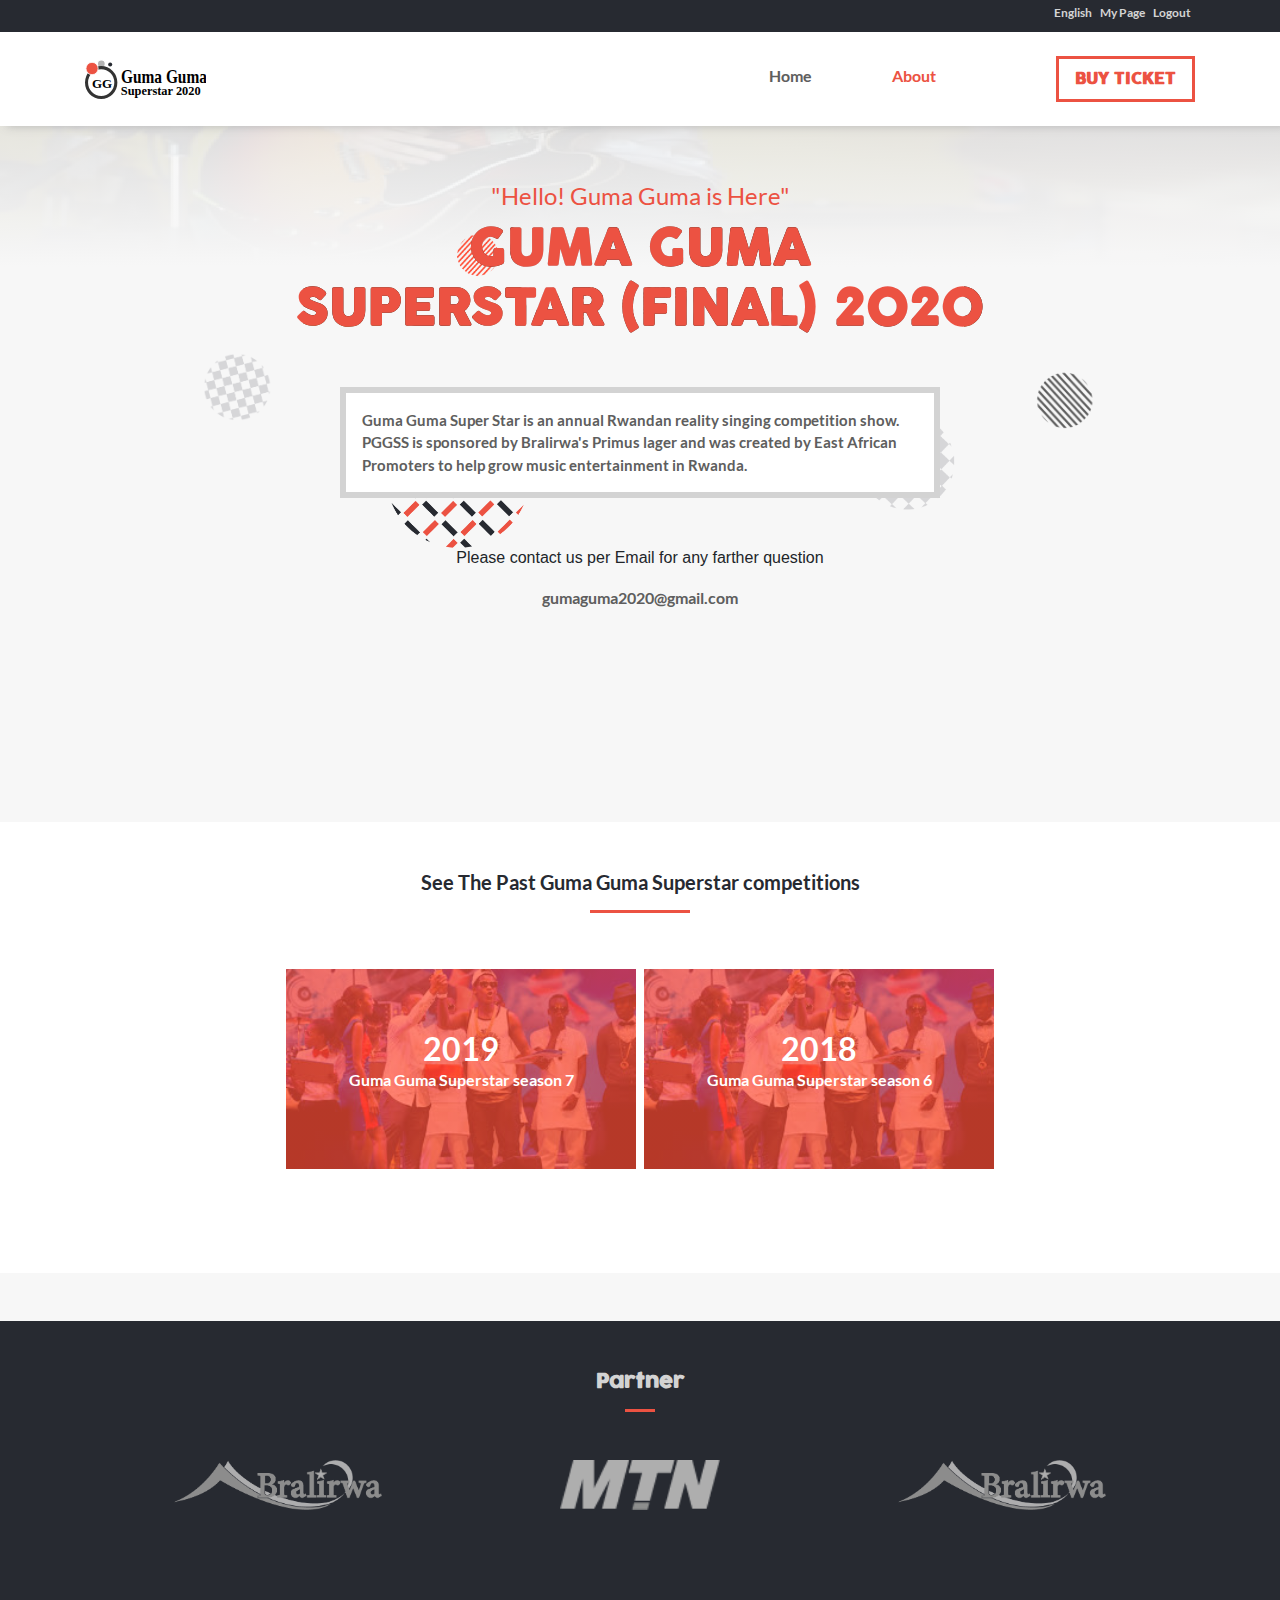
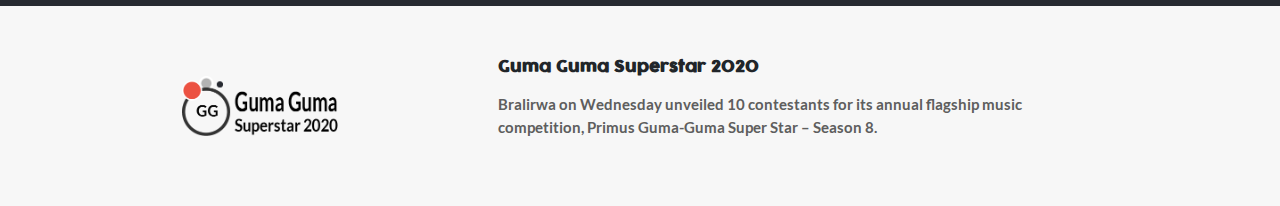
==== commit af8f47c6: "Implement Feedback" ====
--- a/about.html
+++ b/about.html
@@ -30,10 +30,10 @@
         </div>
         <div id="nav-links" class="nav-links">
           <ul class="d-flex flex-column flex-md-row">
-            <li class="m-none my-2 my-md-none ml-md-5 py-2 px-2">
+            <li class="m-none my-2 my-md-none ml-md-5 py-2 px-3">
               <a class="about" href="index.html">Home</a>
             </li>
-            <li class="m-none my-2 my-md-none ml-md-5 py-2 px-2">
+            <li class="m-none my-2 my-md-none ml-md-5 py-2 px-3">
               <a class="about active" href="about.html">About</a>
             </li>
             <li class="m-none my-2 my-md-none ml-md-5 py-2 px-1">
--- a/assets/css/style.css
+++ b/assets/css/style.css
@@ -23,8 +23,7 @@
 ul,
 li {
   margin: 0;
-  padding: 0;
-  list-style: none; }
+  padding: 0; }
 
 a {
   font-family: lato-bold, sans-serif;
@@ -40,16 +39,16 @@
   border: 0 !important; }
 
 input,
-button {
-  outline: none; }
-
-details summary {
+button,
+details,
+summary,
+ul,
+li {
   list-style: none;
   outline: none; }
 
 summary::-webkit-details-marker {
-  display: none;
-  outline: none; }
+  display: none; }
 
 h1,
 h2,
@@ -351,7 +350,7 @@
   box-sizing: border-box;
   padding: 0; }
   .contestants .item .image {
-    width: 150px !important; }
+    width: 150px; }
     .contestants .item .image img:nth-of-type(1) {
       width: 70px;
       position: absolute;
